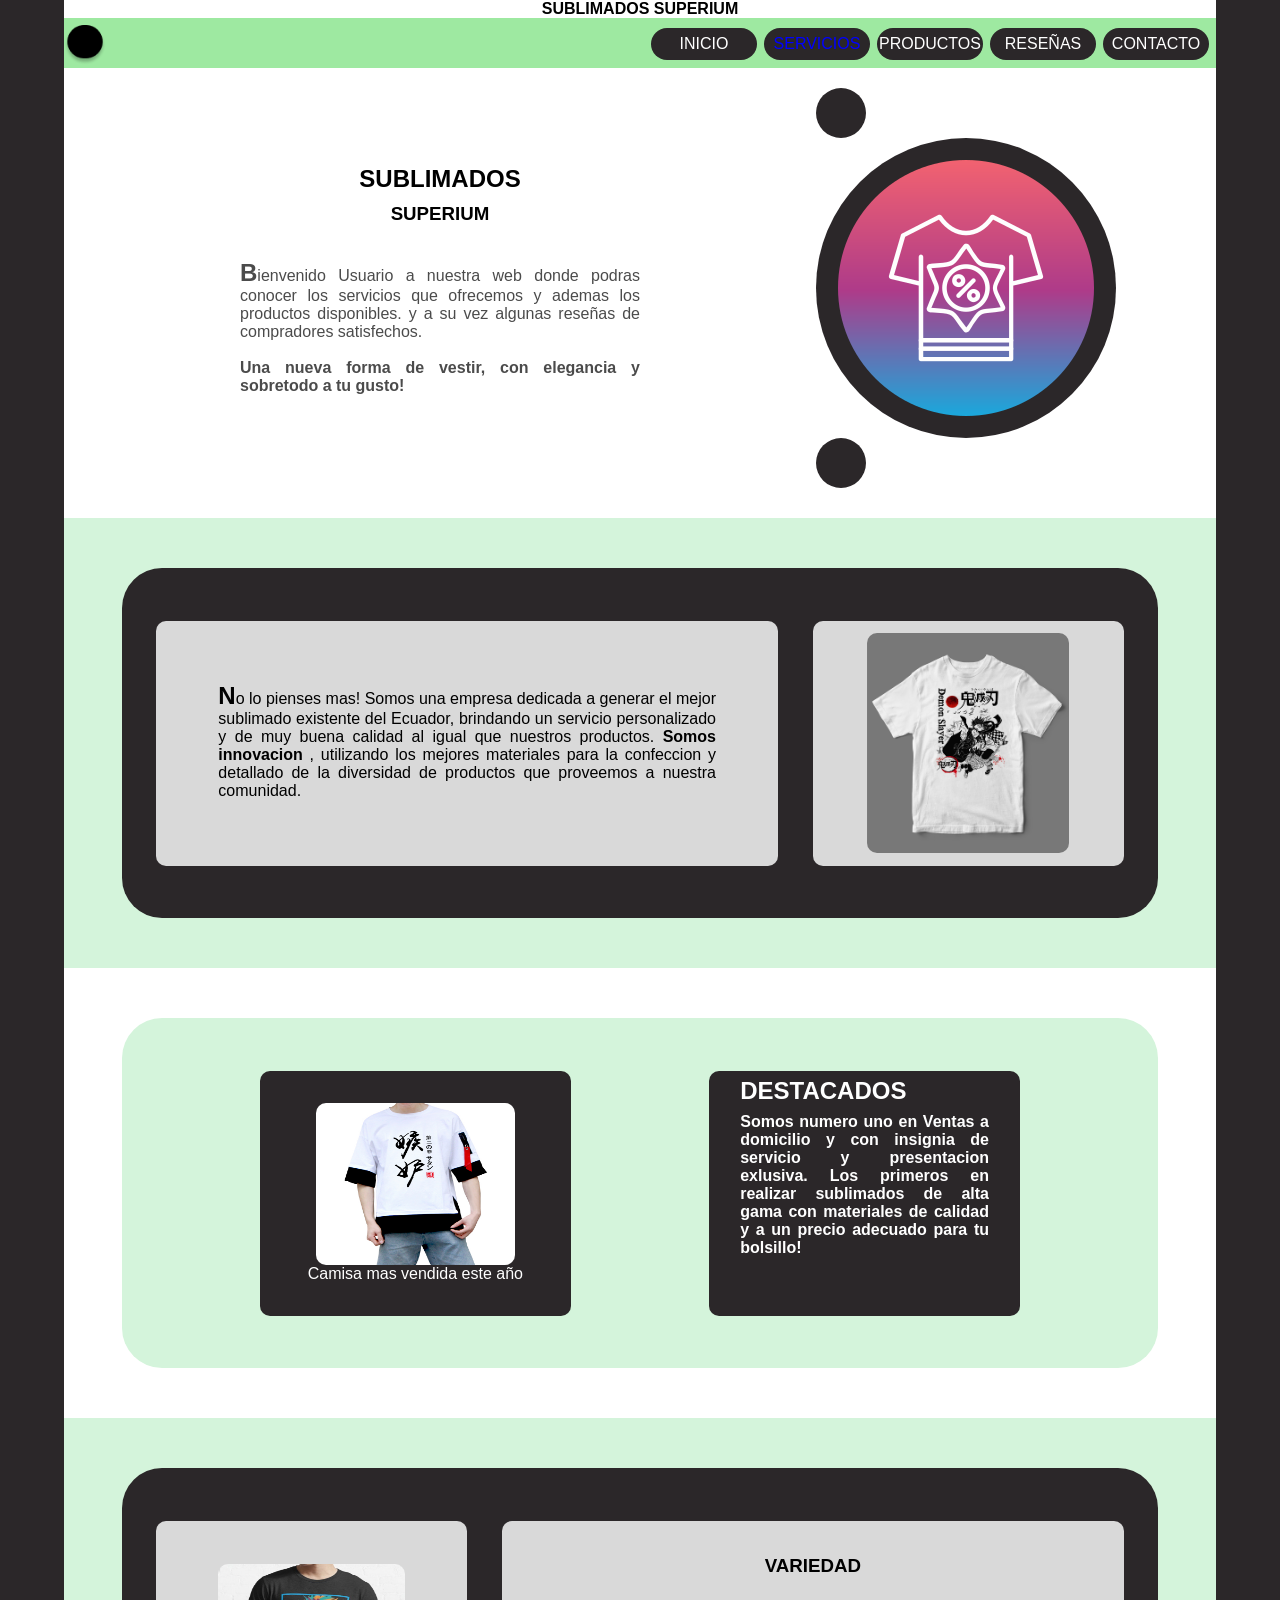
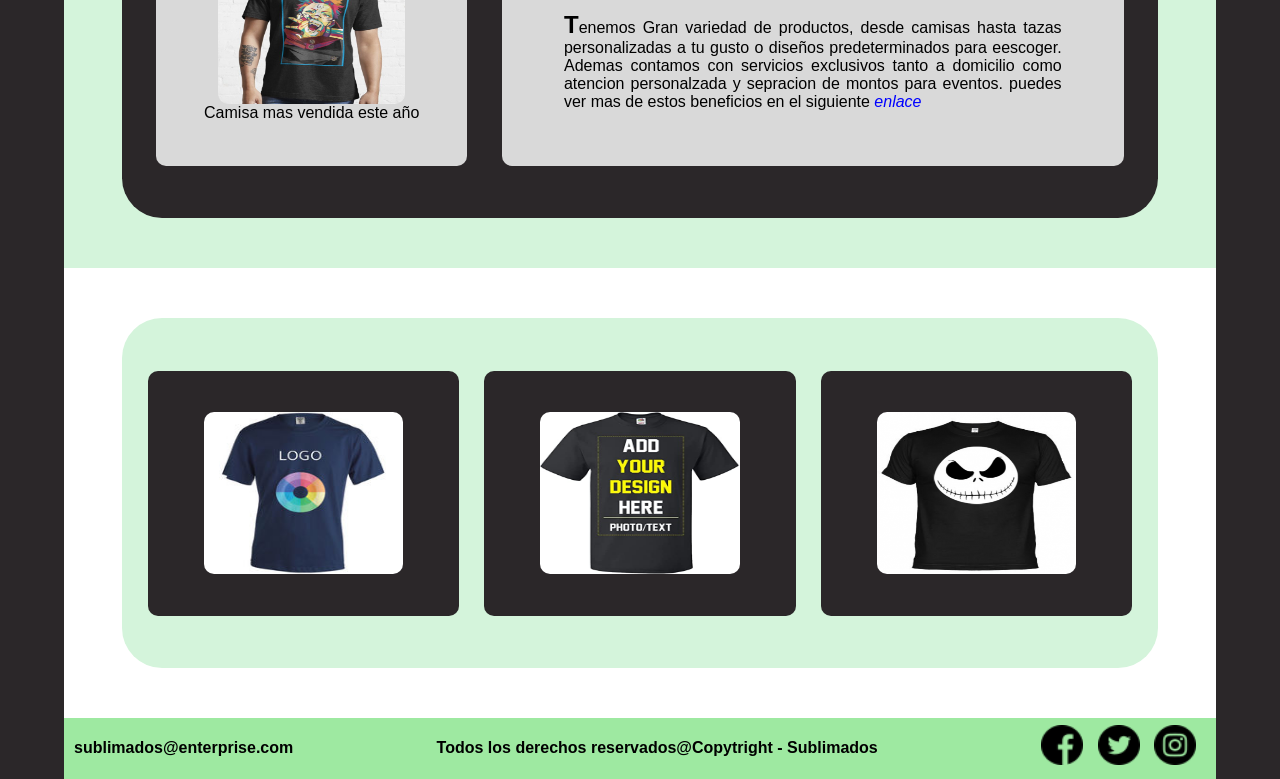
==== index.html @ 4ef06477 "cambios finales agregue el index" ====
<!DOCTYPE html>
<html lang="en">
<head>
    <meta charset="UTF-8">
    <meta http-equiv="X-UA-Compatible" content="IE=edge">
    <meta name="viewport" content="width=device-width, initial-scale=1.0">
    <link rel="stylesheet" href="style.css">
    <title>INICIO</title>
    <style>
         /*selector universal*/
        *{
            font-family: 'Inter', sans-serif;
        }
        /*selector elemento - tipo*/
        body{
            margin: 0;
        }
        div{
            margin: 0;
        }
         /*selector clase*/
        .bloque{
            width: 90%;
            height: 350px;
            background-color: #2B2729;
        }
        .bloque{
            display: flex;
            flex-direction: row;
            justify-content: space-evenly;
            align-items: center;
        }
        .bloque-uno{
            display: flex;
            flex-direction: row;
            justify-content: space-evenly;
            align-items: center;
            background-color: #2B2729;
            border-radius: 40px;
        }
        /*selector pseudiclases*/
        .bloque-uno div:nth-child(1){
            width: 60%;
            height: 70%;
            border-radius: 10px;
            background-color: #D9D9D9;
        }

        .bloque-uno div:nth-child(2){
            width: 30%;
            height: 70%;
            border-radius: 10px;
            background-color: #D9D9D9;
        }
        .bloque-dos{
            background-color: #D4F4DB;
            border-radius: 40px;
        }
        .bloque-dos div:nth-child(1){
            width: 30%;
            height: 70%;
            border-radius: 10px;
            background-color: #2B2729;
        }
        .bloque-dos div:nth-child(2){
            width: 30%;
            height: 70%;
            border-radius: 10px;
            background-color: #2B2729;
        }
        .bloque-tres{
            background-color: #2B2729;
            border-radius: 40px;
        }
        .bloque-tres div:nth-child(1){
            width: 30%;
            height: 70%;
            border-radius: 10px;
            background-color: #D9D9D9;
        }
        .bloque-tres div:nth-child(2){
            width: 60%;
            height: 70%;
            border-radius: 10px;
            background-color: #D9D9D9;
        }
        .bloque-cuatro{
            background-color: #D4F4DB;
            border-radius: 40px;
        }
        .bloque-cuatro div:nth-child(1){
            width: 30%;
            height: 70%;
            border-radius: 10px;
            background-color: #2B2729;
            display: flex; flex-direction: column; justify-content: center; align-items: center
        }
        .bloque-cuatro div:nth-child(2){
            width: 30%;
            height: 70%;
            border-radius: 10px;
            background-color: #2B2729;
        }
        .bloque-cuatro div:nth-child(3){
            width: 30%;
            height: 70%;
            border-radius: 10px;
            background-color: #2B2729;
        }
        /*selector combinatorio*/
        .bloque-cuatro div~div{
            display: flex; flex-direction: column; justify-content: center; align-items: center
        }
        /*selector pseudoclase*/
        .bloque div:hover{
            transform: scale(1.05);
            transition: 0.5s;
        }
         /*selector id*/
        #bloque-dos-primero{
            display: flex;
            flex-direction: column;
            justify-content: center;
            align-items: center;
        }
        #bloque-dos-primero > figure{
            color: white;
        }
        #bloque-dos-segundo{
            display: flex;
            flex-direction: column;
            justify-content: center;
            align-items: center;
        }
        #bloque-dos-segundo h2{
            text-align: justify; width: 80%; height: 15%;
            color: white; margin: 0; 
        }
        #bloque-dos-segundo h4{
            text-align: justify; width: 80%; height: 80%;
            color: white; margin: 0; 
        }
        /*selector atributo*/
        a[href^="YanezPaula.html"]{
            color: blue;
            text-decoration: none;
        }
         /*selector pseudoelemento*/
        p::first-letter{
            font-size: 24px;
            font-weight: bold
        }
        /*selectores id*/
        #parrafo-seccion-cuatro{
            width: 80%; height: 50%; text-align: justify;
        }
        #div-seccion-cuatro{
            display: flex;
            flex-direction: column;
            justify-content: center;
            align-items: center;
        }
        
        #parrafo-one{
            text-align: justify; width: 80%; height: 50%;margin: 0;
        }
        #imagen-shirt{
            border-radius: 10px; width: 65%; height:90% ;
        }

        /*extra: diseño responsivo*/
        @media (max-width:777px) {
            #parrafo-one{
                position: relative;
                font-size: 12px;
                margin-top: -70px;
            }
            #parrafo-seccion-cuatro{
                position: relative;
                font-size: 12px;
            
            }
            #bloque-dos-segundo h2{
                position: relative;
                font-size: 12px;
        }
        #bloque-dos-segundo h4{
            position: relative;
                font-size: 12px;
        }
            #titulo-seccion-cuatro{
                margin: 0; margin-top: -70px; font-size: 14px;
            }
            #imagen-shirt{
            border-radius: 10px; width: 65%; height:40% ;
            }
          
        }
        @media (max-width:400px) {
            #parrafo-one{
                position: relative;
                font-size: 9px;
                margin-top: -70px;
            }
            #parrafo-seccion-cuatro{
                position: relative;
                font-size: 9px;
            
            }
            #bloque-dos-segundo h2{
                position: relative;
                font-size: 9px;
        }
        #bloque-dos-segundo h4{
            position: relative;
                font-size: 9px;
        }
          
        }
    </style>
</head>
<body>
    <div class="contenedor-principal">
        <header>
            <h2 class="titulo">SUBLIMADOS SUPERIUM</h2>
        </header>
        
        <nav>
            <img src="img/logotipo.png" alt="logo" class="nav-logo">
                
            <div class="nav-botones">
                <a href="index.html">INICIO</a>
                <a href="YanezPaula.html">SERVICIOS</a>
                <a href="SichaBetsy.html">PRODUCTOS</a>
                <a href="ApraezEmely.html">RESEÑAS</a>
                <a href="QuitoRuth.html">CONTACTO</a>
            </div>
            
        </nav>
    
        <main>
            <section class="seccion-primero">
                <div class="dividir-seccion-uno">
                    <div  style="display: flex; flex-direction: column; justify-content: center; align-items: center; margin-left: auto;
                    margin-right:auto ;">
                        <h2 id="encabezado">SUBLIMADOS</h2>
                        <h3  style="margin-top: -10px;">SUPERIUM</h3>
                        <p id="parrafo" >
                            Bienvenido Usuario a nuestra web donde podras conocer los servicios que ofrecemos y ademas los productos disponibles.
                            y a su vez algunas reseñas de compradores satisfechos.    
                        <br><br><span style="font-weight: bold;">Una nueva forma de vestir, con elegancia y sobretodo a tu gusto!</span> 
                        </p>
                    </div>
                   <div class="seccion-uno-derecho">
                    <div class="circulo" id="circulo-arriba"></div>
                    <div class="circulo" id="circulo-medio">
                        <!-- La imagen esta en  128px redondeada (fuente: flaticon.com) -->
                        <img src="img/inicio.png" alt="incio">
                    </div>
                    <div class="circulo" id="circulo-abajo"></div>
                   </div>
                </div>

            </section>
            <section class="seccion-segundo">
                <div class="bloque bloque-uno">
                    <div style="display: flex; flex-direction: row; justify-content: center; align-items: center;">
                        <p id="parrafo-one">    
                            No lo pienses mas! Somos una empresa dedicada a generar el
                            mejor sublimado existente del Ecuador, brindando un servicio
                            personalizado y de muy buena calidad al igual que nuestros productos.
                           <strong> Somos innovacion </strong>, utilizando los mejores materiales para la confeccion
                            y detallado de la diversidad de productos que proveemos a nuestra comunidad.
                        </p>
                    </div>
                    <div style="display: flex; flex-direction: row; justify-content: center; align-items: center;">
                        <img id="imagen-shirt" src="img/t-shirt.jpg" alt="shirt"/>
                    </div>
                </div>
            </section>
            <section class="seccion-tercero">
                <div class="bloque bloque-dos">
                    <div id="bloque-dos-primero">
                        <figure style=" width: 80%; height:70%  ; display: flex; flex-direction: column; justify-content: center; align-items: center;">
                            <img style="width: 80%; height:95% ; border-radius: 10px;" src="img/chinese_design.jpg" alt="shirt"/>
                            <figcaption>
                                Camisa mas vendida este año
                            </figcaption>
                        </figure>

                    </div>
                    <div  id="bloque-dos-segundo">
                        <h2 >DESTACADOS</h2>
                        <h4 >
                            Somos numero uno en Ventas a domicilio y con insignia de 
                            servicio y presentacion exlusiva.
                            Los primeros en realizar sublimados de alta gama con materiales de calidad y a un precio 
                            adecuado para tu bolsillo!
                        </h4>
                    </div>
                </div>
            </section>
            <section class="seccion-cuarto">
                <div class="bloque bloque-tres">
                    <div style="display: flex; flex-direction: column; justify-content: center; align-items: center;">
                        <figure style=" width: 80%; height:60%  ;display: flex; flex-direction: column; justify-content: center; align-items: center;">
                            <img style="width: 75%; height:95% ; border-radius: 10px;" src="img/anime_design.jpg" alt="anime"/>
                            <figcaption>
                                Camisa mas vendida este año
                            </figcaption>
                        </figure>
                    </div>
                    <div id="div-seccion-cuatro">
                        <h3 id="titulo-seccion-cuatro">VARIEDAD</h3>
                        <p id="parrafo-seccion-cuatro">
                            Tenemos Gran variedad de productos, desde camisas hasta tazas personalizadas a tu gusto
                            o diseños predeterminados para eescoger.
                            Ademas contamos con servicios exclusivos tanto a domicilio como
                            atencion personalzada y sepracion de montos para eventos.
                            puedes ver mas de estos beneficios en el siguiente <em> <a href="YanezPaula.html">enlace</a></em>
                        </p>
                    </div>
                </div>
            </section>
            <section class="seccion-quinto">
                <div class="bloque bloque-cuatro">
                    <div>
                        <figure style=" width: 80%; height:70%  ; display: flex; flex-direction: column; justify-content: center; align-items: center;">
                            <img style="width: 80%; height:95% ; ; border-radius: 10px;" src="img/logo_shirt.jpg" alt="make"/>
                        </figure>
                    </div>
                    <div style="display: flex; flex-direction: column; justify-content: center; align-items: center;">
                        <figure style=" width: 80%; height:70%  ; display: flex; flex-direction: column; justify-content: center; align-items: center;">
                            <img style="width: 80%; height:95% ; ; border-radius: 10px;" src="img/make_designnjpg.jpg" alt="make"/>
                        </figure>
                    </div>
                    <div>
                        <figure style=" width: 80%; height:70%  ; display: flex; flex-direction: column; justify-content: center; align-items: center;">
                            <img style="width: 80%; height:95% ;  ; border-radius: 10px;" src="img/bad_shirt.png" alt="make"/>
                        </figure>
                    </div>
                </div>
            </section>
        </main>
    
        <footer>
            <h4 class="email">sublimados@enterprise.com</h4>
            <h4>Todos los derechos reservados@Copytright - Sublimados</h4>
            <div> 
                <a href="https://www.facebook.com"><img src="img/facebook.png" alt="logo" class="nav-logo"></a>
                <a href="https://www.twitter.com"><img src="img/twitter.png" alt="logo" class="nav-logo"></a>
                <a href="https://www.instagram.com"><img src="img/instagram.png" alt="logo" class="nav-logo"></a>
            </div>
        </footer>
    </div>
    
</body>
</html>
---- style.css ----
/*propiedades generales*/
*{
    font-family: 'Inter', sans-serif;
}
body{
    margin: 0;
    background-color: #2B2729;
}
/*estilos del header y titulo*/
header{
    display: flex;
    justify-content: center;

    border-bottom: 1px solid var(--Black);
    background-color: white;
    width: 100%;

}
.titulo{
    font-size: 16px;
    margin: 0;

}
/*navbar superior*/
nav{
    display: flex;
    justify-content: space-between;

    border-bottom: 1px solid var(--Black);
    background-color: #9EE9A1;
    height: 50px;
    width: 100%;
    position: sticky;
    top: 0;
    z-index: 1;
}
/*contenedor principal del nav*/
.contenedor-principal{
    display: flex;
    flex-direction: column;
    margin-left : auto;
    margin-right : auto;
    width: 90%;
}

.nav-botones{
    display: flex;
    flex-direction: row;
    margin-top: 2px;
    margin-bottom: 10px;
    margin-top: 10px;
}
.nav-botones a{
    text-decoration: none;
    color: white;
    border-radius: 30px;
    width: 106px;
    height: 32px;
    margin-right: 7px;
    background-color: #2B2729;
    align-items: center;
    display: flex;
    justify-content: center;
}
.nav-botones a:hover{
    background-color: black;
    transform: translate(0px,2px);
    transform: scale(1.1,1.1);
}
.nav-logo{
    width: 42px;
    height: 40px;
    margin-top: 7px;
}
/*estilo general de las secciones de cada pagina*/
.seccion-primero{
    width: 100%;
    height: 450px;
    background-color: white;
}
.seccion-segundo{
    display: flex;
    justify-content: center;
    align-items: center;
    width: 100%;
    height: 450px;
    background-color: #D4F4DB;
}
.seccion-tercero{
    display: flex;
    justify-content: center;
    align-items: center;
    width: 100%;
    height: 450px;
    background-color: white;
}
.seccion-cuarto{
    display: flex;
    justify-content: center;
    align-items: center;
    width: 100%;
    height: 450px;
    background-color: #D4F4DB;
}
.seccion-quinto{
    display: flex;
    justify-content: center;
    align-items: center;
    width: 100%;
    height: 450px;
    background-color: white;
}
/*estilos del footer o pie de pagina*/
footer{
    display: flex;
    flex-direction: row;
    justify-content: space-between;
    background-color: #9EE9A1;
}
footer :nth-child(1){
    margin-left: 10px;
}
footer :nth-child(3){
    margin-right: 10px;
}

/*animacion seccion 1 (seccion de presentacion) */
.dividir-seccion-uno{
    display: flex;
    flex-direction: row;
    justify-content: space-between;
}
.seccion-uno-derecho{
    margin-right: 100px;
    margin-top: 20px;
}
.seccion-primero:hover .circulo{
    transform: translate(10px,-10px);
}
#circulo-arriba{
    width: 50px;
    height: 50px;
    border-radius: 50%;
    background: #2B2729;
    transition:  transform 1s ease-in-out;
    transition-delay: 0.5s;
}
#circulo-medio{
    display: flex;
    justify-content: center;
    align-items: center;
    width: 300px;
    height: 300px;
    border-radius: 50%;
    background: #2B2729;
    transition:  transform 1s cubic-bezier(0.25, 0.46, 0.45, 0.94);
    transition-delay: 0.5s;
}
#circulo-abajo{
    width: 50px;
    height: 50px;
    border-radius: 50%;
    background: #2B2729;
    transition:  transform 1s linear;
    transition-delay: 0.5s;
}
#parrafo{
    width: 400px; color: #4B4B4B; text-align: justify;
}
/*diseño responsivo para distintas medidas*/
@media (max-width:900px)
{
    .nav-botones a{
        font-size: 12px;
        width: 75px;
        height: 32px;

    }
    footer h4:nth-child(2)
    {
        display: none;
    }
    .seccion-uno-derecho > .circulo{
        display: none;
    }
    #circulo-medio {
        display: none;
    }
    .dividir-seccion-uno{
        display: flex;
        flex-direction: column;
        justify-content: center;
    }
}
@media (max-width:500px)
{
    .nav-botones a{
        font-size: 8px;
        width: 55px;
    }
    #encabezado{
        margin-top: 20px ;
    }

    .seccion-primero{
        height:250px ;
    }
    #parrafo{
        width: 350px; color: #4B4B4B; text-align: justify;
    }
}
@media (max-width:450px)
{
    .nav-botones a{
        font-size: 5px;
        width: 45px;
    }
    .contenido-seccion-uno{
        width: 50%;
    }
    footer :nth-child(3)
    {
        display: none;
    }
    nav a img{
        display: none;
    }
    #parrafo{
        display: none;
    }
    .seccion-primero{
        height:150px ;
    }
    #encabezado{
        margin-top: 50px ;
    }
}
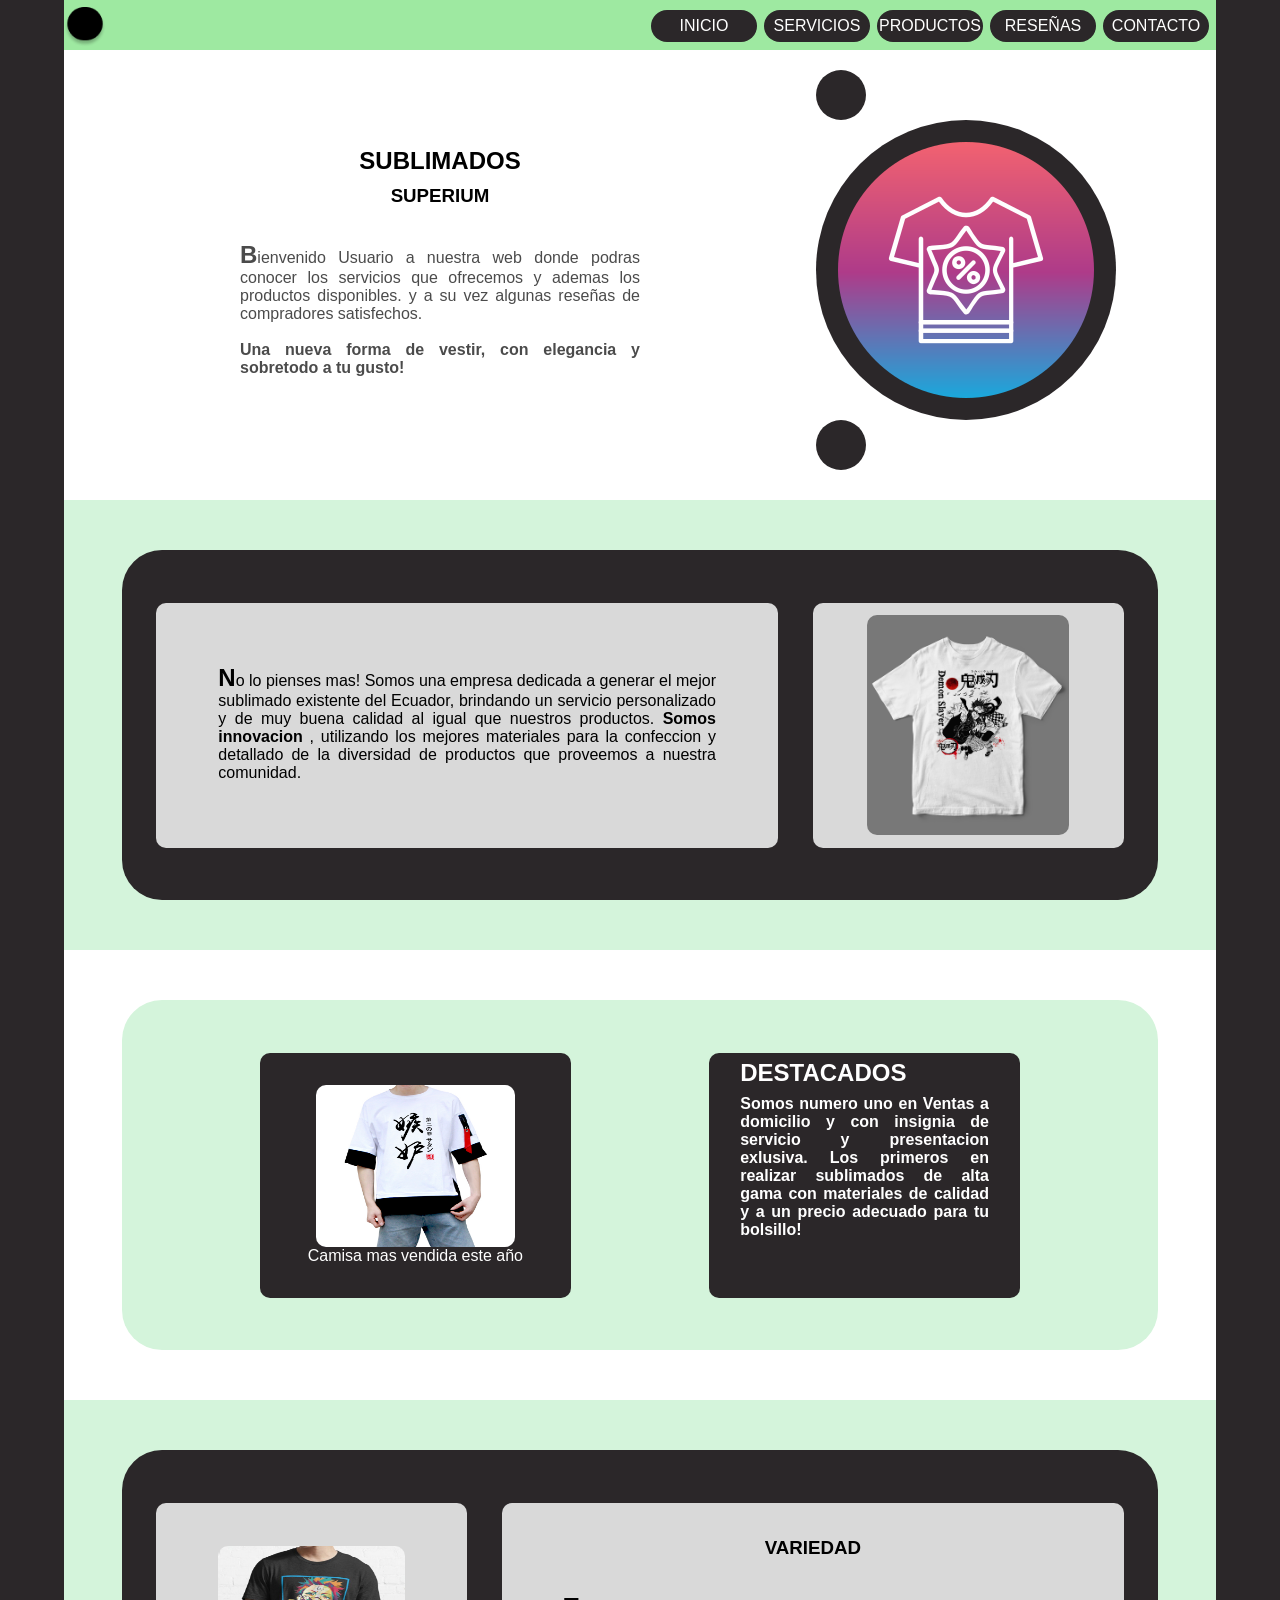
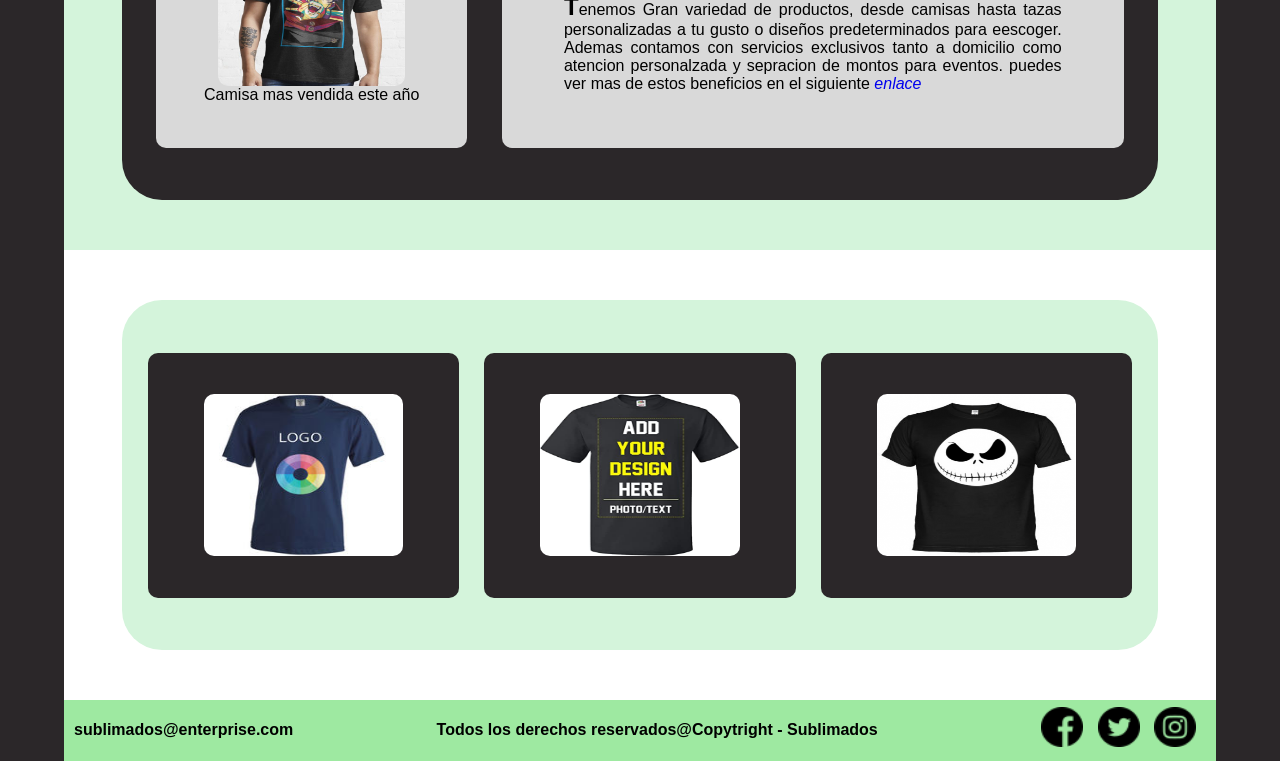
==== commit e08cb435: "cambios plantilla plantilla  para el proyecto" ====
--- a/index.html
+++ b/index.html
@@ -142,7 +142,6 @@
         }
         /*selector atributo*/
         a[href^="YanezPaula.html"]{
-            color: blue;
             text-decoration: none;
         }
          /*selector pseudoelemento*/
@@ -222,21 +221,41 @@
 <body>
     <div class="contenedor-principal">
         <header>
-            <h2 class="titulo">SUBLIMADOS SUPERIUM</h2>
+            <nav>
+                <img src="img/logotipo.png" alt="logo" class="nav-logo">
+                    
+                <ul class="nav-botones">
+                    <li class="boton1"><a href="index.html">INICIO</a></li>
+                    <li class="boton2">
+                        <a href="YanezPaula.html">SERVICIOS</a>
+                        <ul>
+                            <a href="ElizaldeMilton2.html" class="submenu submenu1">A domicilio</a>
+                            <a href="YanezPaula2.html" class="submenu submenu2">Internacional</a> 
+                        </ul>
+                    </li>
+                    <li class="boton3">
+                        <a href="SichaBetsy.html">PRODUCTOS</a>
+                        <ul>
+                            <a href="SichaBetsy2.html" class="submenu submenu3">Crear Diseño</a>
+                        </ul>
+                    </li>
+                    <li class="boton4">
+                        <a href="ApraezEmely.html">RESEÑAS</a>
+                        <ul>
+                            <a href="ApraezEmely2.html" class="submenu submenu4">Dejar Reseña</a>
+                        </ul>
+                    </li>
+                    <li class="boton5">
+                        <a href="QuitoRuth.html">CONTACTO</a>
+                        <ul>
+                            <a href="QuitoRuth2.html" class="submenu submenu5">Escribenos!</a>
+                        </ul>
+                    </li>  
+                </ul>
+                
+            </nav>
         </header>
         
-        <nav>
-            <img src="img/logotipo.png" alt="logo" class="nav-logo">
-                
-            <div class="nav-botones">
-                <a href="index.html">INICIO</a>
-                <a href="YanezPaula.html">SERVICIOS</a>
-                <a href="SichaBetsy.html">PRODUCTOS</a>
-                <a href="ApraezEmely.html">RESEÑAS</a>
-                <a href="QuitoRuth.html">CONTACTO</a>
-            </div>
-            
-        </nav>
     
         <main>
             <section class="seccion-primero">
@@ -326,17 +345,17 @@
                 <div class="bloque bloque-cuatro">
                     <div>
                         <figure style=" width: 80%; height:70%  ; display: flex; flex-direction: column; justify-content: center; align-items: center;">
-                            <img style="width: 80%; height:95% ; ; border-radius: 10px;" src="img/logo_shirt.jpg" alt="make"/>
+                            <img class="imagen-change" id="img-uno" style="width: 80%; height:95% ; ; border-radius: 10px;" src="img/logo_shirt.jpg" alt="make"/>
                         </figure>
                     </div>
                     <div style="display: flex; flex-direction: column; justify-content: center; align-items: center;">
                         <figure style=" width: 80%; height:70%  ; display: flex; flex-direction: column; justify-content: center; align-items: center;">
-                            <img style="width: 80%; height:95% ; ; border-radius: 10px;" src="img/make_designnjpg.jpg" alt="make"/>
+                            <img class="imagen-change" id="img-dos" style="width: 80%; height:95% ; ; border-radius: 10px;" src="img/make_designnjpg.jpg" alt="make"/>
                         </figure>
                     </div>
                     <div>
                         <figure style=" width: 80%; height:70%  ; display: flex; flex-direction: column; justify-content: center; align-items: center;">
-                            <img style="width: 80%; height:95% ;  ; border-radius: 10px;" src="img/bad_shirt.png" alt="make"/>
+                            <img class="imagen-change" id="img-tres" style="width: 80%; height:95% ;  ; border-radius: 10px;" src="img/bad_shirt.png" alt="make"/>
                         </figure>
                     </div>
                 </div>
@@ -353,6 +372,43 @@
             </div>
         </footer>
     </div>
+
+    <script>
+        var nodo=document.querySelectorAll(".imagen-change");
+        var img_uno=document.getElementById("img-uno");
+        var img_dos=document.getElementById("img-dos");
+        var img_tres=document.getElementById("img-tres");
+        img_uno.addEventListener("mouseover",() =>cambiarImagen(nodo[0]));
+        img_dos.addEventListener("mouseover",() =>cambiarImagen(nodo[1]));
+        img_tres.addEventListener("mouseover",() =>cambiarImagen(nodo[2]));
+
+        img_uno.addEventListener("mouseout",normalizarImagen);
+        img_dos.addEventListener("mouseout",normalizarImagen);
+        img_tres.addEventListener("mouseout",normalizarImagen);
+
+        function cambiarImagen(nodo){
+            if(nodo.id=="img-uno"){
+               
+                img_dos.src="/img/logo-1.jpeg";
+                img_tres.src="/img/logo-2.jpg";  
+            }else if(nodo.id=="img-dos"){
+                
+                img_uno.src="/img/design-1.png"; 
+                img_tres.src="/img/design-2.jpg";  
+            }else if(nodo.id=="img-tres"){
+                
+                img_uno.src="/img/dark-1.jpg";  
+                img_dos.src="/img/dark-2.jpeg";  
+            }
+              
+        }
+
+        function normalizarImagen(){
+            img_uno.src="/img/logo_shirt.jpg";
+            img_dos.src="/img/make_designnjpg.jpg";
+            img_tres.src="/img/bad_shirt.png";  
+        }
+    </script>
     
 </body>
 </html>
--- a/style.css
+++ b/style.css
@@ -8,13 +8,10 @@
 }
 /*estilos del header y titulo*/
 header{
-    display: flex;
-    justify-content: center;
-
-    border-bottom: 1px solid var(--Black);
-    background-color: white;
-    width: 100%;
-
+    width: 100%;
+    top: 0;
+    position: sticky;
+    z-index: 1;
 }
 .titulo{
     font-size: 16px;
@@ -43,6 +40,34 @@
     width: 90%;
 }
 
+li{
+    list-style: none;
+}
+
+li > ul{
+    list-style: none;
+    left: 0;
+    display: none;
+}
+
+li:hover > ul{
+    display: inline;
+    
+}
+
+
+li:hover > ul > a{
+    background-color: #9EE9A1;
+    color: #2B2729;
+    font-weight: bold;
+}
+
+
+li ul a:nth-child(1){
+    margin-top:  -7px;
+    margin-bottom: 4px;
+}
+
 .nav-botones{
     display: flex;
     flex-direction: row;
@@ -50,6 +75,11 @@
     margin-bottom: 10px;
     margin-top: 10px;
 }
+
+.submenu{
+    font-size: 14px;
+}
+
 .nav-botones a{
     text-decoration: none;
     color: white;
@@ -62,11 +92,20 @@
     display: flex;
     justify-content: center;
 }
+.nav-botones ul .submenu:hover {
+    background-color: #9EE9A1;
+    transform: translate(0px,2px);
+    transform: scale(1.1,1.1);
+    box-shadow: 0 0 20px #2B2729,
+                0 0 40px #2B2729;
+}
 .nav-botones a:hover{
     background-color: black;
     transform: translate(0px,2px);
     transform: scale(1.1,1.1);
 }
+
+
 .nav-logo{
     width: 42px;
     height: 40px;
